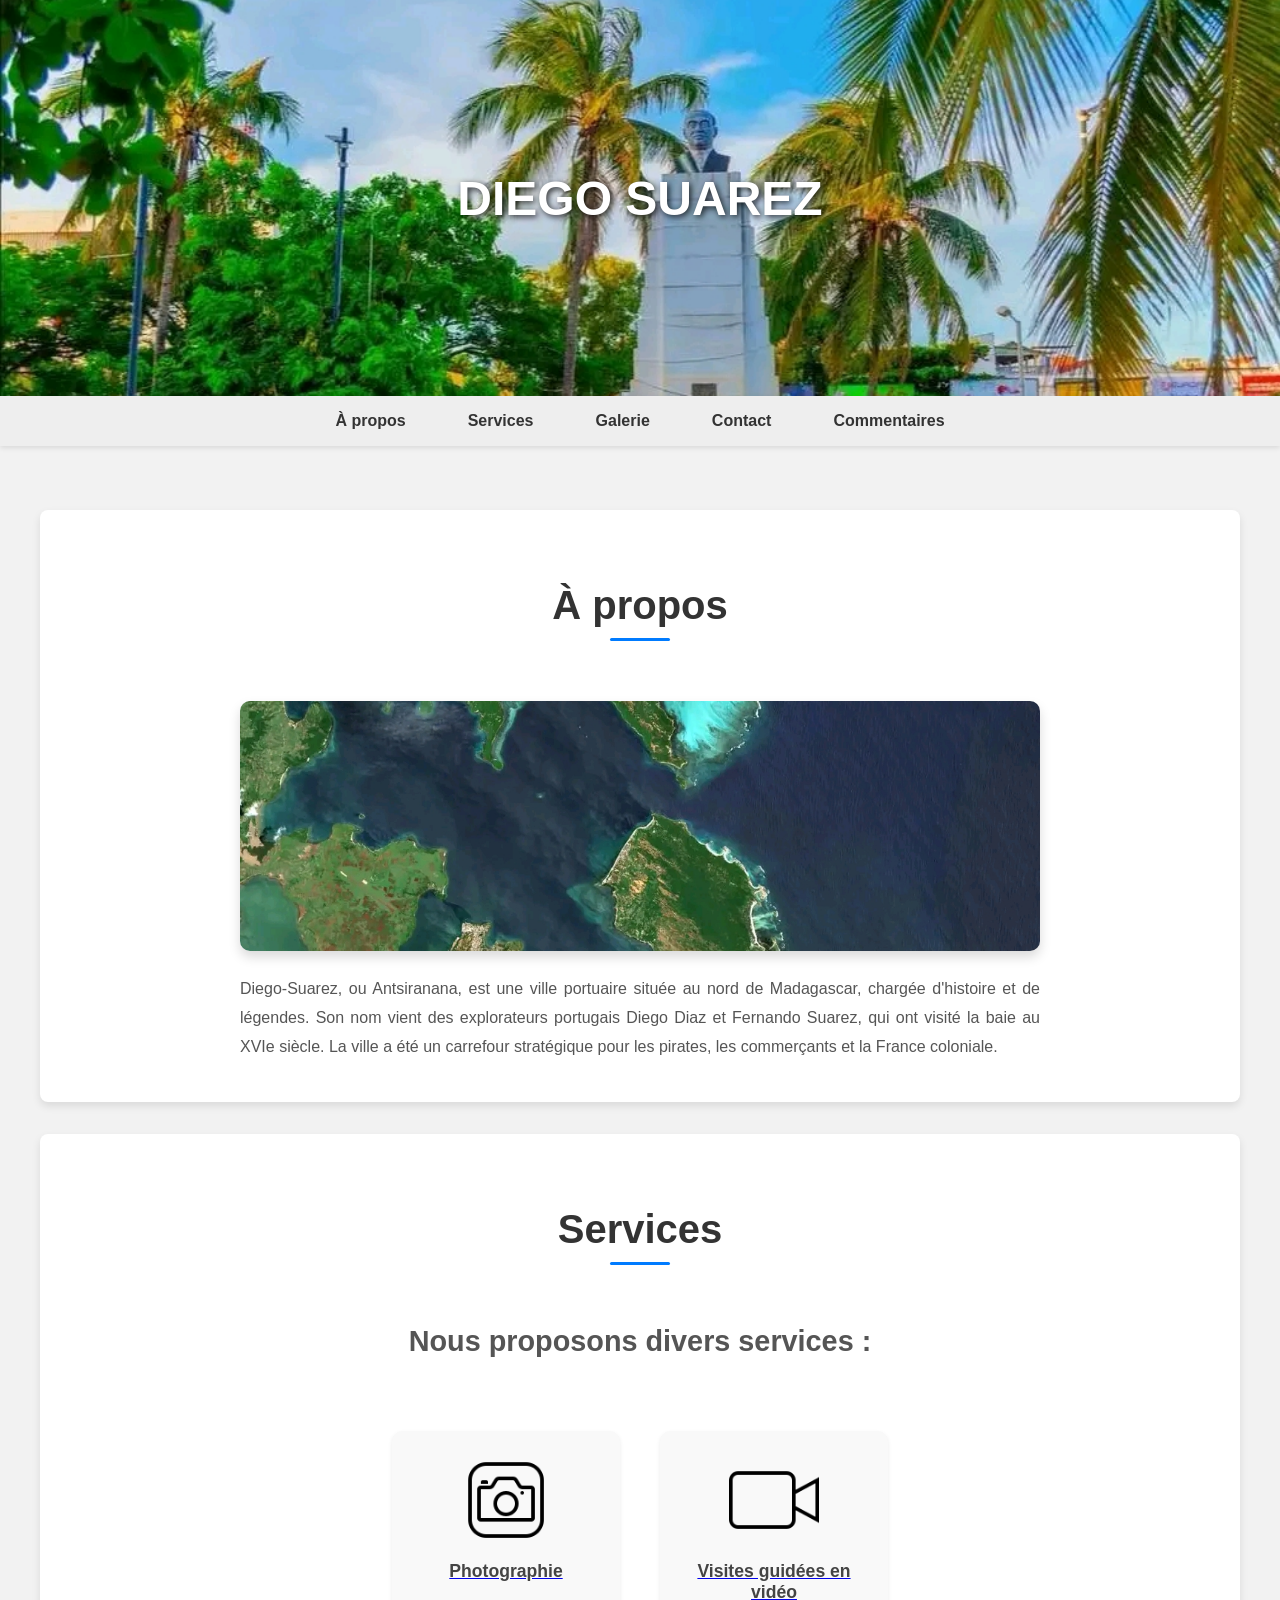
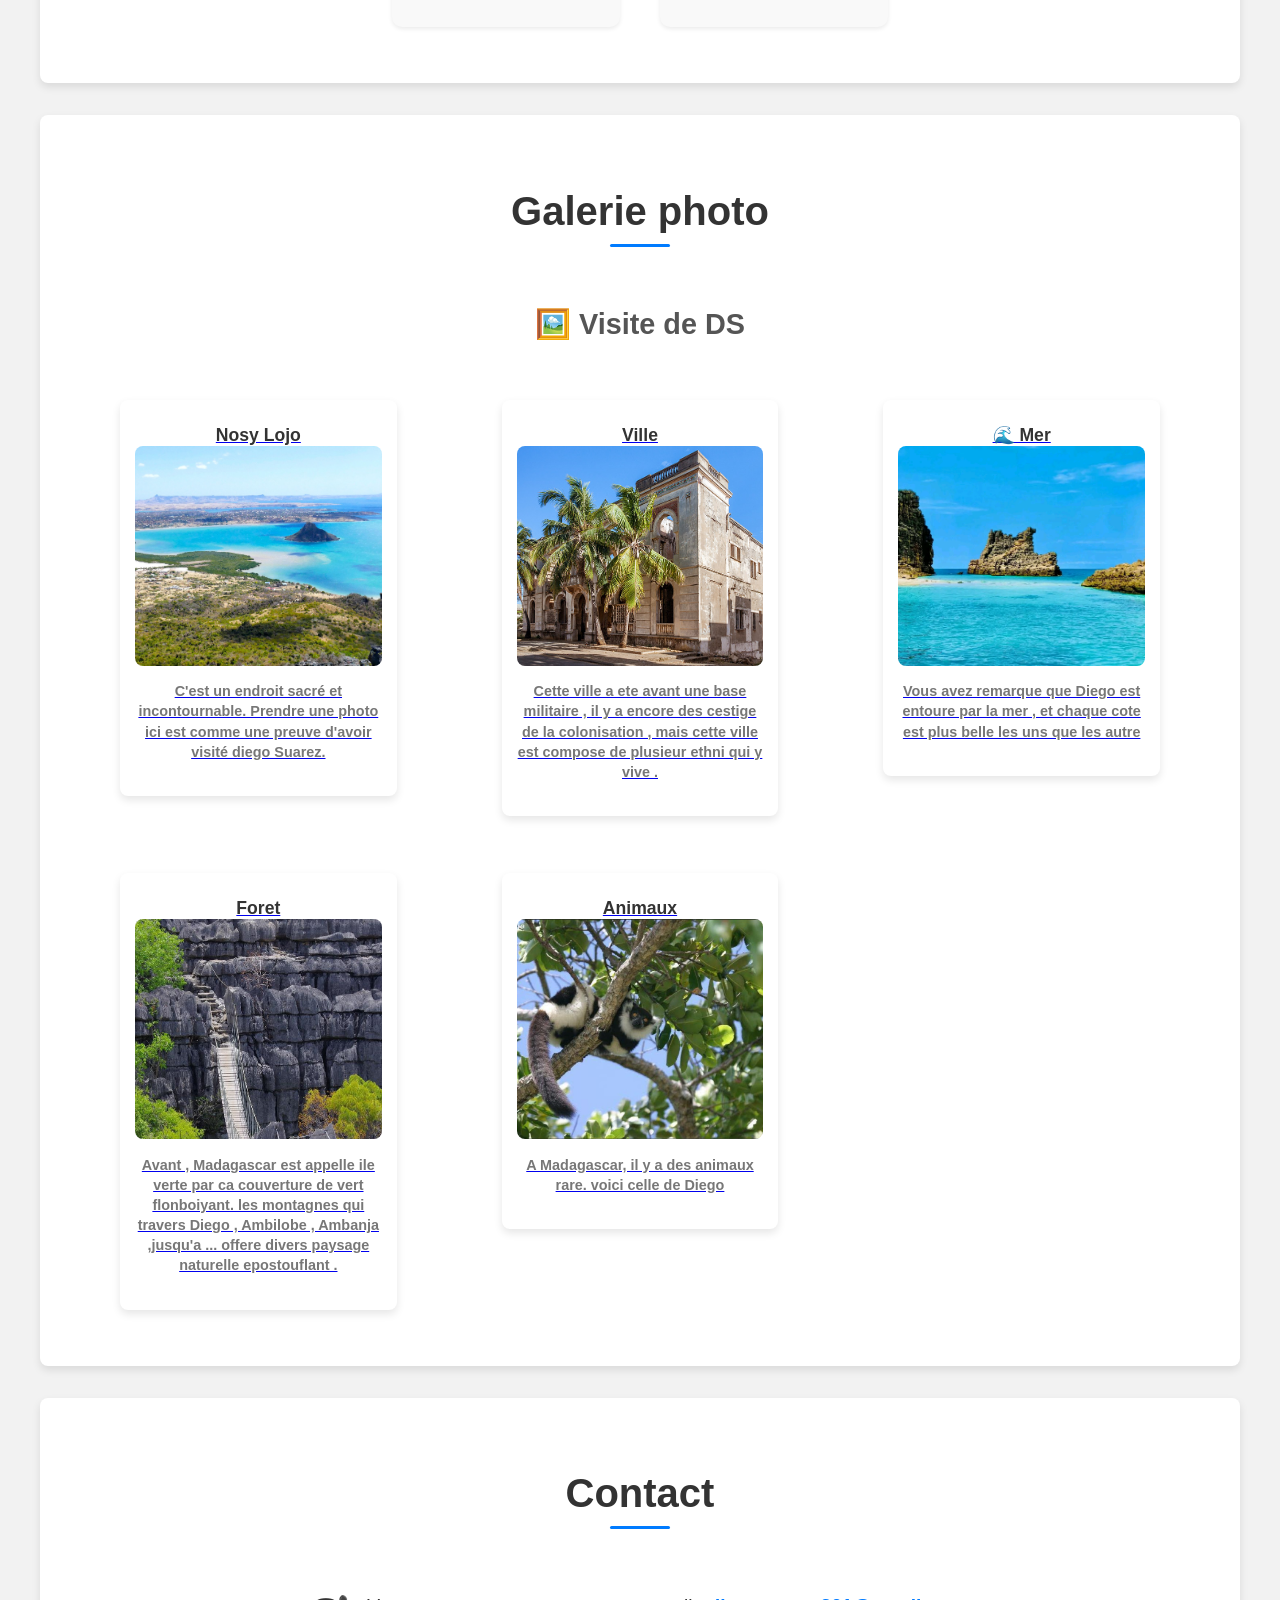
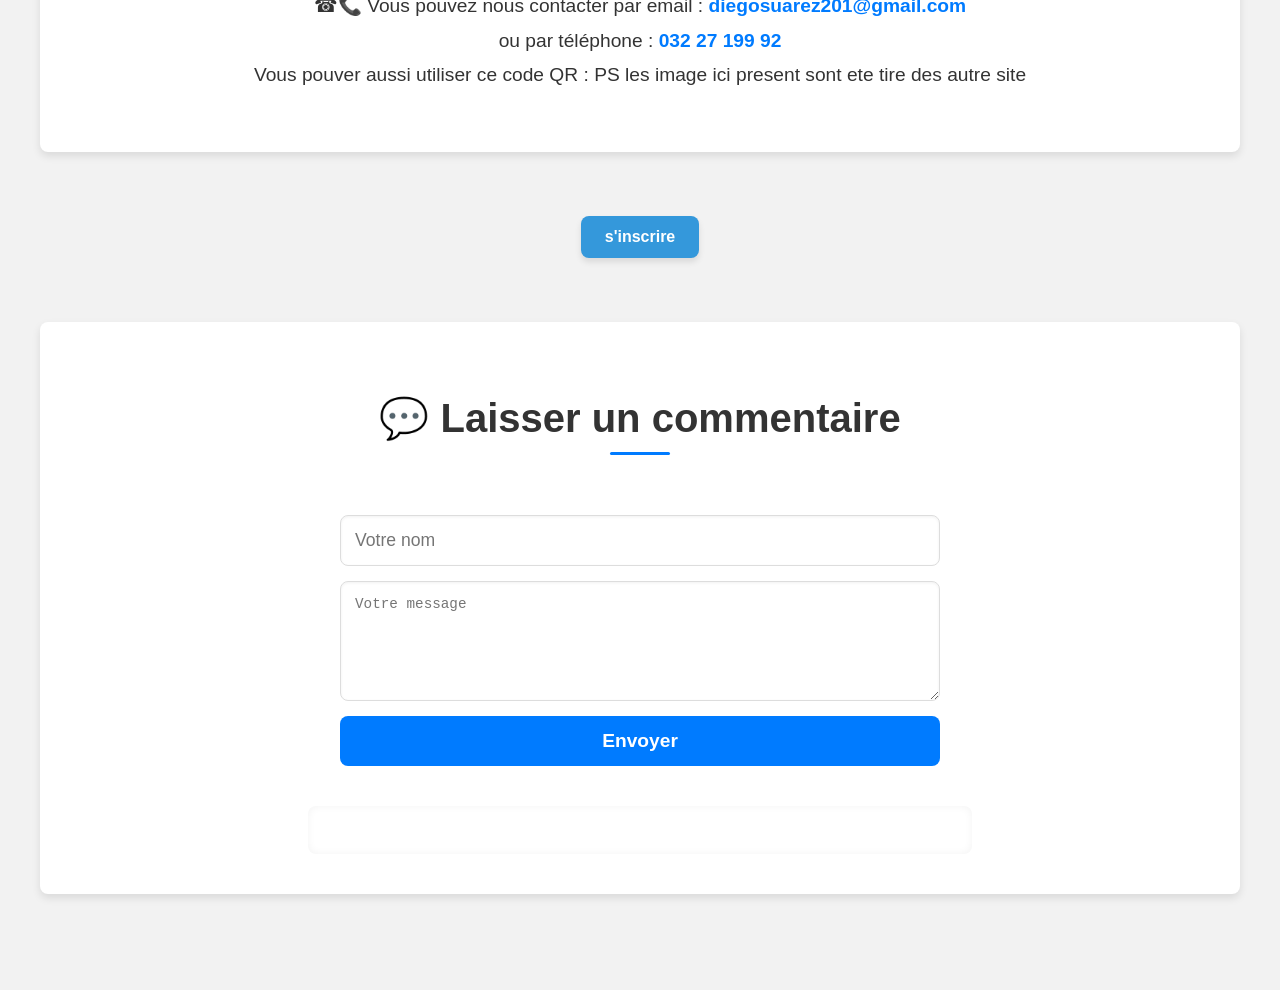
==== 1-index.html @ afa6a600 "first commit" ====
<!DOCTYPE html>
<html lang="fr">

<head>
    <meta charset="UTF-8">
    <meta name="viewport" content="width=device-width, initial-scale=1.0">
    <title>Galerie de Diego Suarez</title>
    <link rel="stylesheet" href="style.css">
</head>

<body>

    <header style="background-image: url('photo/Ville/jofre.jpg'); background-size: cover; background-position: center;">
        <h1>DIEGO SUAREZ</h1>
    </header>

    <nav>
        <a href="#about">À propos</a>
        <a href="#services">Services</a>
        <a href="#galerie">Galerie</a>
        <a href="#contact">Contact</a>
        <a href="#commentaires">Commentaires</a>
    </nav>

    <main class="container">

        <section id="about">
            <h2>À propos</h2>
                <img src="photo/Mape/mape.jpg" alt="la carte de DS vu de l'espace" class="about-image">
                    <p>Diego-Suarez, ou Antsiranana, est une ville portuaire située au nord de Madagascar,
                        chargée d'histoire et de légendes. 
                        Son nom vient des explorateurs portugais Diego Diaz et Fernando Suarez,
                        qui ont visité la baie au XVIe siècle. La ville a été un carrefour stratégique pour les pirates, 
                        les commerçants et la France coloniale. 
                    </p>
        </section>

        <section id="services">
            <h2>Services</h2>
            <h3>Nous proposons divers services :</h3>

            <div class="services-icons-grid">

                <div>
                    <a href="S-album.html"><img src="photo/logo/camera.png" alt="Appareil photo">
                        <p>Photographie</p>
                    </a>
                </div>

                <div>
                    <a href="S-video.html"><img src="photo/logo/video.png" alt="Vidéo">
                        <p>Visites guidées en vidéo</p>
                    </a>
                </div>
            </div>
        </section>

        <section id="galerie">
            <h2>Galerie photo</h2>
            <h3>🖼️ Visite de DS</h3>

            <div class="photo-grid">
                
                <a href="G-nosyLojo.html">
                    <figure>
                        <figcaption>Nosy Lojo</figcaption>
                            <img src="photo/Nosy_lojo/vue-de-loin.jpg" alt="Nosy Lojo" class="lightbox-img">
                                <h4>C'est un endroit sacré et incontournable. 
                                    Prendre une photo ici est comme une preuve d'avoir visité diego Suarez.
                                </h4>
                    </figure>
                </a>

                <a href="G-Ville basse.html">
                    <figure>
                        <figcaption>Ville</figcaption>
                            <img src="photo/Ville/1-Hotel-de-la-Marine.jpg" alt="Jofre" class="lightbox-img">
                                <h4>Cette ville a ete avant une base militaire , il y a encore des cestige de la colonisation ,
                                    mais cette ville est compose de plusieur ethni qui y vive .
                                </h4>
                    </figure>
                </a>

                <a href="G-mer.html">
                    <figure>
                        <figcaption>🌊 Mer</figcaption>
                            <img src="photo/Mer/Mer-d'Emerod.jpg" alt="Ramaina" class="lightbox-img">
                                <h4>Vous avez remarque que Diego est entoure par la mer , 
                                    et chaque cote est plus belle les uns que les autre
                                </h4>
                    </figure>
                </a>

                <a href="G-foret.html">
                    <figure>
                        <figcaption>Foret</figcaption>
                            <img src="photo/foret/route-vers-tsigy-rouge.jpg " alt="Ramaina" class="lightbox-img">
                                <h4>Avant , Madagascar est appelle ile verte par ca couverture de vert flonboiyant.
                                    les montagnes qui travers Diego , Ambilobe , Ambanja ,jusqu'a ... 
                                    offere divers paysage naturelle epostouflant .
                                </h4>
                    </figure>
                </a>

                <a href="G-animaux.html">
                    <figure>
                        <figcaption>Animaux</figcaption>
                            <img src="photo/Animaux/lemurien.jpg" alt="animaux" class="lightbox-img">
                                <h4>A Madagascar, il y a des animaux rare.
                                    voici celle de Diego 
                                </h4>
                    </figure>
                </a>

            </div>
        </section>

        <section id="contact">
            <h2 >Contact</h2>
                <p>☎📞 Vous pouvez nous contacter par email : <strong>diegosuarez201@gmail.com</strong><br>
                    ou par téléphone : <strong>032 27 199 92</strong><br>
                    Vous pouver aussi utiliser ce code QR :
                    PS les image ici present sont ete tire des autre site 
                </p>
        </section>

        <div class="container">
            <a href="2-insciption.html" class="button">s'inscrire</a>
        </div>

        

        <section id="commentaires">
            <h2>💬  Laisser un commentaire</h2>
                <form id="commentForm">
                    <input type="text" id="name" placeholder="Votre nom" required>
                    <textarea id="message" placeholder="Votre message" required></textarea>
                    <button type="submit">Envoyer</button>
                </form>
            <div id="commentList"></div>
        </section>
    </main>

    <div id="lightbox" class="lightbox">
        <span class="close">&times;</span>
        <img class="lightbox-content" id="lightbox-img">
    </div>

    <script src="script.js"></script>
</body>
</html>
---- style.css ----
/* ======= Style général ======= */
body {
    font-family: Arial, sans-serif;
    margin: 0;
    padding: 0;
    background: #f2f2f2;
    color: #333;
}

/* ======= En-tête ======= */
header {
    background-size: cover;
    background-position: center;
    color: white;
    padding: 3em 1em;
    text-align: center;
    height: 300px;
    display: flex;
    flex-direction: column;
    justify-content: center;
    align-items: center;
    box-shadow: 0 4px 8px rgba(0, 0, 0, 0.2);
}

header h1 {
    font-size: 3em;
    text-shadow: 2px 2px 6px rgba(0, 0, 0, 0.8);
    margin: 0;
}

/* ======= Navigation ======= */
nav {
    background: #eee;
    padding: 1em;
    text-align: center;
    box-shadow: 0 2px 5px rgba(0, 0, 0, 0.1);
    position: sticky;
    top: 0;
    z-index: 5;
}

nav a {
    margin: 0 1em;
    text-decoration: none;
    color: #333;
    font-weight: bold;
    padding: 0.5em 0.8em;
    border-radius: 5px;
    transition: background-color 0.3s ease, color 0.3s ease;
}

nav a:hover {
    background-color: #ddd;
    color: #007bff;
}

/* ======= Conteneur principal ======= */
.container {
    padding: 2em;
    max-width: 1200px;
    margin: 2em auto;
}

/* ======= Section générale ======= */
section {
    background: white;
    padding: 2.5em;
    margin-bottom: 2em;
    border-radius: 8px;
    box-shadow: 0 4px 8px rgba(0, 0, 0, 0.1);
}

section h2 {
    text-align: center;
    color: #333;
    margin-bottom: 1.5em;
    font-size: 2.5em;
    position: relative;
}

section h2::after {
    content: '';
    display: block;
    width: 60px;
    height: 3px;
    background: #007bff;
    margin: 10px auto 0;
    border-radius: 2px;
}

/* ======= À propos ======= */
#about {
    text-align: center;
}

.about-image {
    width: 100%;
    max-width: 800px;
    height: 250px;
    object-fit: cover;
    border-radius: 10px;
    box-shadow: 0 6px 12px rgba(0, 0, 0, 0.15);
    display: block;
    margin: 1.5em auto;
}

#about p {
    line-height: 1.8;
    text-align: justify;
    max-width: 800px;
    margin: 1.5em auto 0;
    padding: 0 1em;
    color: #555;
}

/* ======= Services ======= */
#services h3 {
    text-align: center;
    color: #555;
    margin-bottom: 2em;
    font-size: 1.8em;
}

.services-icons-grid {
    display: flex;
    justify-content: center;
    flex-wrap: wrap;
    gap: 40px;
    padding: 1em 0;
}

.services-icons-grid > div {
    flex-basis: 180px;
    text-align: center;
    padding: 1.5em;
    border-radius: 10px;
    background: #f9f9f9;
    box-shadow: 0 2px 4px rgba(0, 0, 0, 0.08);
    transition: transform 0.3s ease, box-shadow 0.3s ease, background-color 0.3s ease;
    cursor: pointer;
}

.services-icons-grid > div:hover {
    transform: translateY(-8px);
    box-shadow: 0 10px 20px rgba(0, 0, 0, 0.15);
    background-color: #eef;
}

.services-icons-grid img {
    width: 90px;
    height: 90px;
    object-fit: contain;
    margin-bottom: 12px;
}

.services-icons-grid p {
    margin: 0;
    font-weight: bold;
    color: #444;
    font-size: 1.1em;
}

/* ======= Galerie ======= */
#galerie h3 {
    text-align: center;
    color: #555;
    margin-bottom: 1.5em;
    font-size: 1.8em;
}

.photo-grid {
    display: grid;
    grid-template-columns: repeat(auto-fit, minmax(280px, 1fr));
    gap: 25px;
}

figure {
    background: white;
    border-radius: 8px;
    padding: 15px;
    text-align: center;
    box-shadow: 0 4px 8px rgba(0, 0, 0, 0.1);
    transition: transform 0.3s ease, box-shadow 0.3s ease;
    overflow: hidden;
}

figure:hover {
    transform: translateY(-8px);
    box-shadow: 0 10px 20px rgba(0, 0, 0, 0.15);
}

figure img {
    width: 100%;
    border-radius: 8px;
    height: 220px;
    object-fit: cover;
    cursor: pointer;
    transition: transform 0.3s ease;
}

figure img:hover {
    transform: scale(1.05);
}

figcaption {
    font-weight: bold;
    color: #333;
    margin-top: 10px;
    font-size: 1.1em;
}

figure h4 {
    font-size: 0.9em;
    color: #777;
    margin-top: 0.8em;
    line-height: 1.4;
}

/* ======= Lightbox ======= */
.lightbox {
    display: none;
    position: fixed;
    z-index: 100;
    padding-top: 60px;
    left: 0;
    top: 0;
    width: 100%;
    height: 100%;
    background: rgba(0, 0, 0, 0.95);
    text-align: center;
}

.lightbox-content {
    margin: auto;
    max-width: 90%;
    max-height: 85%;
    display: block;
    object-fit: contain;
}

.close {
    position: absolute;
    top: 20px;
    right: 40px;
    font-size: 45px;
    color: white;
    cursor: pointer;
    transition: color 0.3s ease;
}

.close:hover {
    color: #007bff;
}

/* ======= Contact ======= */
#contact p {
    text-align: center;
    font-size: 1.2em;
    line-height: 1.8;
}

#contact strong {
    color: #007bff;
}

/* ======= Commentaires ======= */
#commentForm {
    margin-top: 1.5em;
    display: flex;
    flex-direction: column;
    gap: 15px;
    max-width: 600px;
    margin-left: auto;
    margin-right: auto;
}

#commentForm input,
#commentForm textarea {
    padding: 14px;
    font-size: 1.1em;
    border-radius: 8px;
    border: 1px solid #ddd;
    box-shadow: inset 0 1px 3px rgba(0, 0, 0, 0.06);
    width: 100%;
    box-sizing: border-box;
}

#commentForm textarea {
    resize: vertical;
    min-height: 120px;
}

#commentForm button {
    padding: 14px;
    background: #007bff;
    color: white;
    border: none;
    border-radius: 8px;
    cursor: pointer;
    font-size: 1.2em;
    font-weight: bold;
    transition: background-color 0.3s ease, transform 0.2s ease;
}

#commentForm button:hover {
    background-color: #0056b3;
    transform: translateY(-2px);
}

#commentList {
    margin-top: 2.5em;
    background: white;
    padding: 1.5em 2em;
    border-radius: 8px;
    box-shadow: inset 0 0 8px rgba(0, 0, 0, 0.05);
    max-width: 600px;
    margin-left: auto;
    margin-right: auto;
}

.comment {
    border-bottom: 1px solid #eee;
    padding: 1em 0;
    font-size: 0.98em;
    color: #444;
}

.comment:last-child {
    border-bottom: none;
}

.comment strong {
    color: #007bff;
}

/* ======= Responsive ======= */
@media (max-width: 992px) {
    header h1 {
        font-size: 2.5em;
    }

    nav a {
        margin: 0 0.8em;
        padding: 0.5em 0.6em;
        font-size: 0.9em;
    }

    section {
        padding: 2em;
    }

    section h2 {
        font-size: 2em;
    }

    .about-image {
        height: 200px;
    }

    #about p {
        font-size: 0.95em;
    }

    .services-icons-grid {
        gap: 25px;
    }

    .services-icons-grid > div {
        flex-basis: 140px;
    }

    .services-icons-grid img {
        width: 70px;
        height: 70px;
    }

    figure {
        padding: 10px;
    }

    figure img {
        height: 180px;
    }
}
.container {
  text-align: center; /* Centers inline-level content */
}

/* Your existing .button CSS */
.button {
  display: inline-block;
  padding: 12px 24px;
  background-color: #3498db; /* Bleu */
  color: white;
  text-decoration: none;
  font-size: 16px;
  font-weight: bold;
  border-radius: 8px;
  transition: background-color 0.3s ease, transform 0.2s ease;
  box-shadow: 0 4px 6px rgba(0, 0, 0, 0.1);
}

.button:hover {
  background-color: #2980b9; /* Bleu plus foncé */
  transform: scale(1.05);
}

.button:active {
  background-color: #1f618d;
  transform: scale(0.98);
}
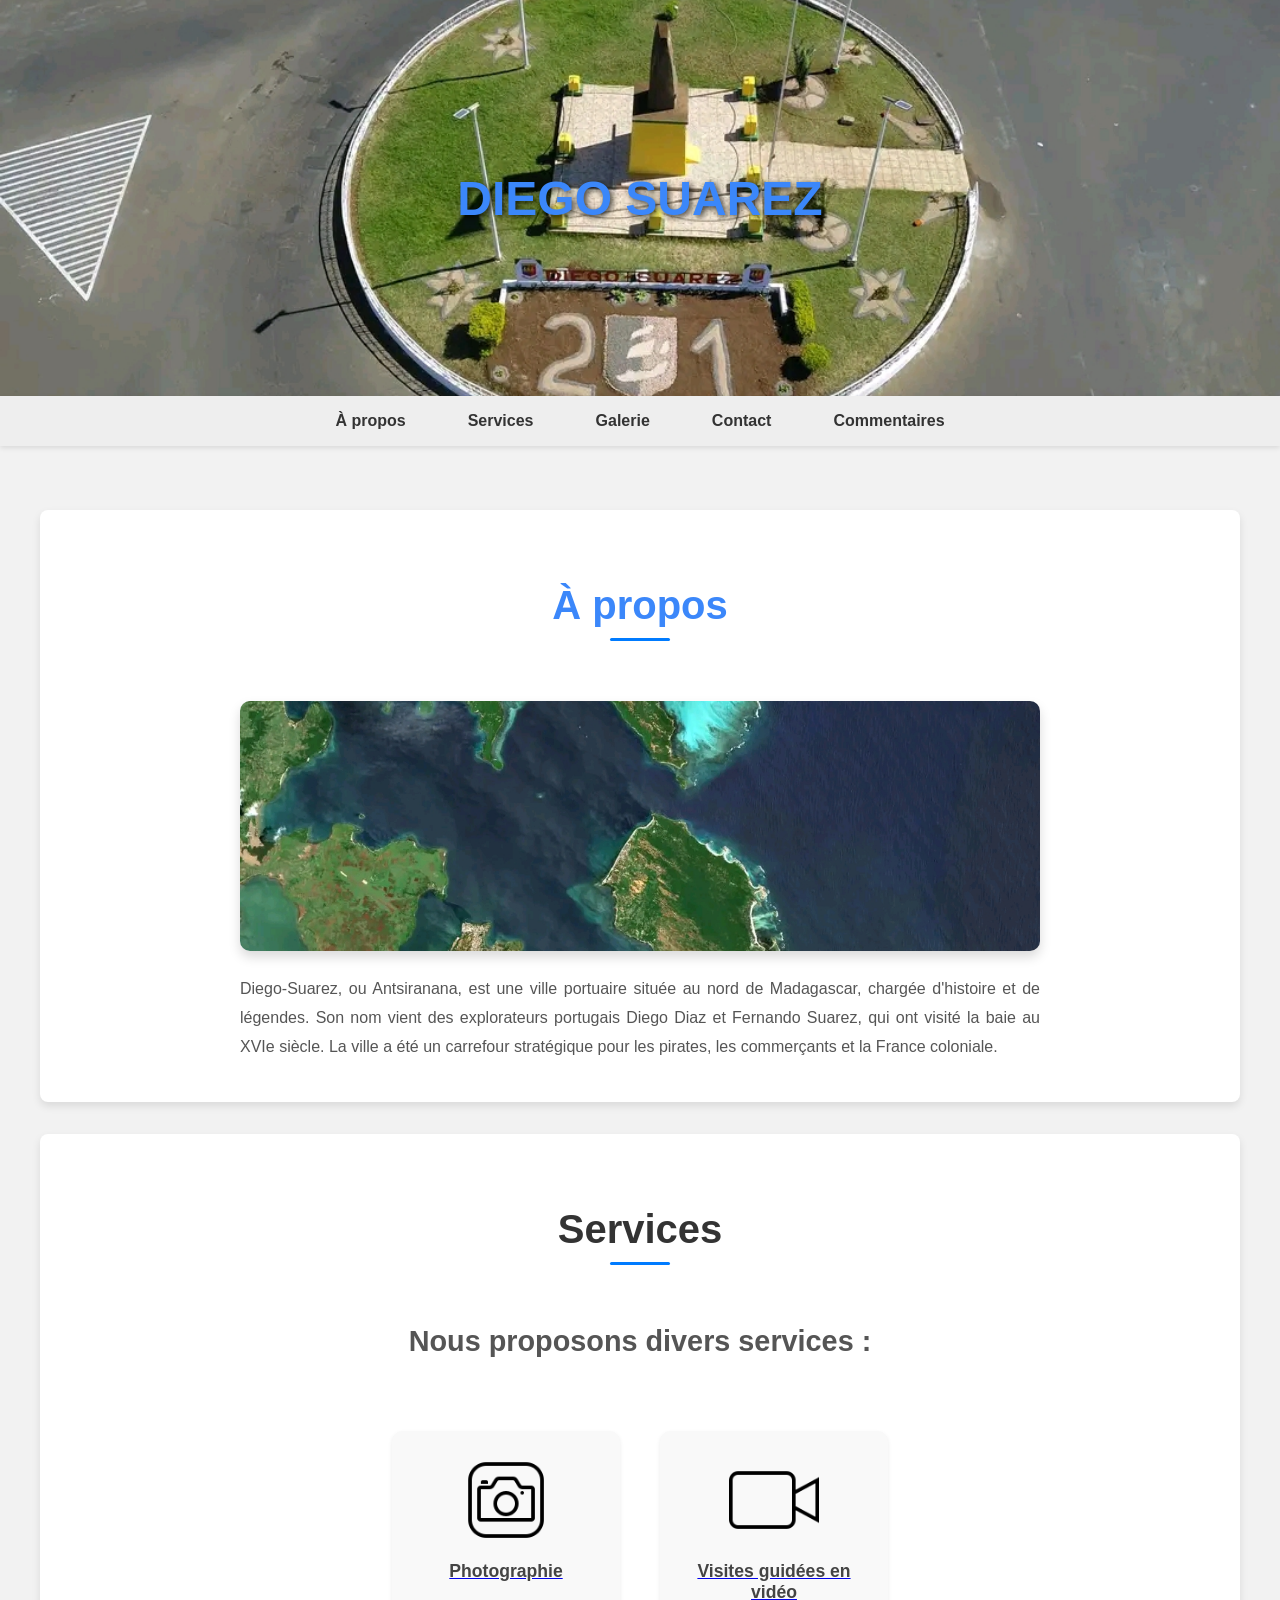
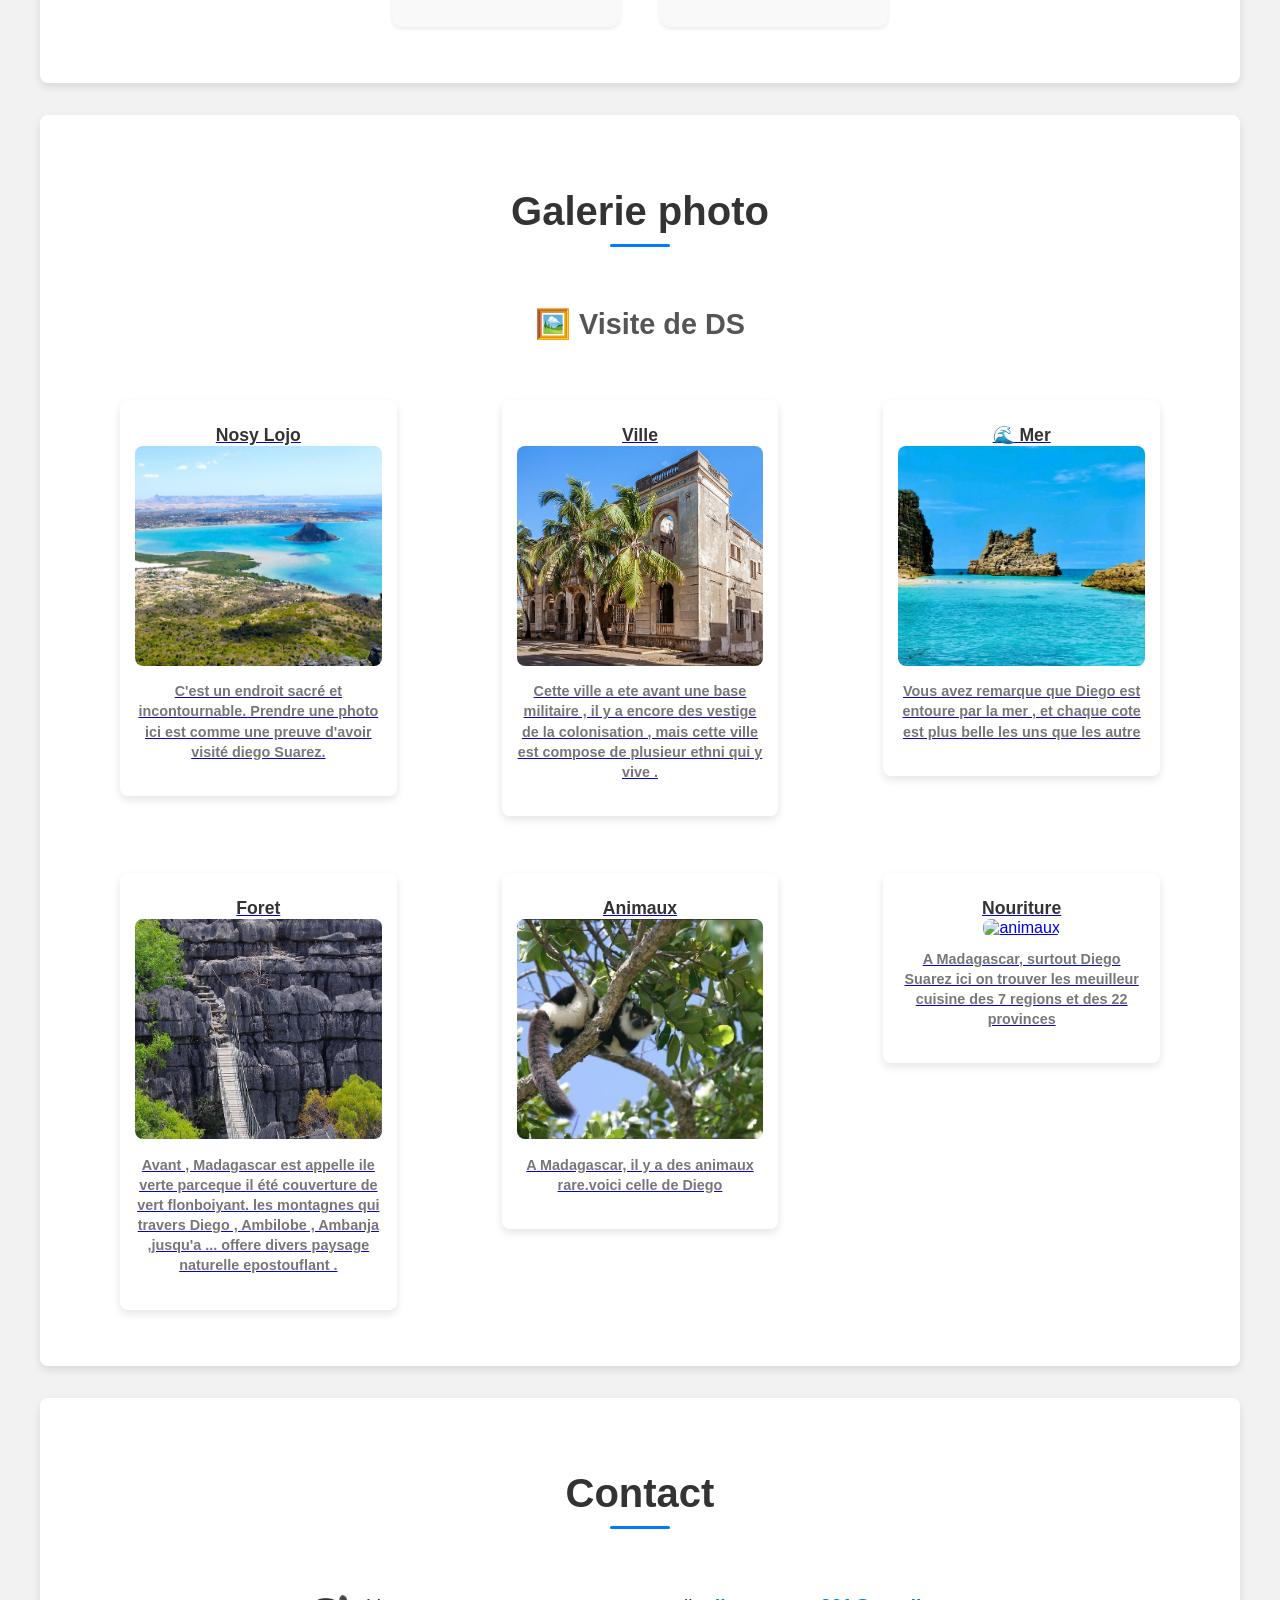
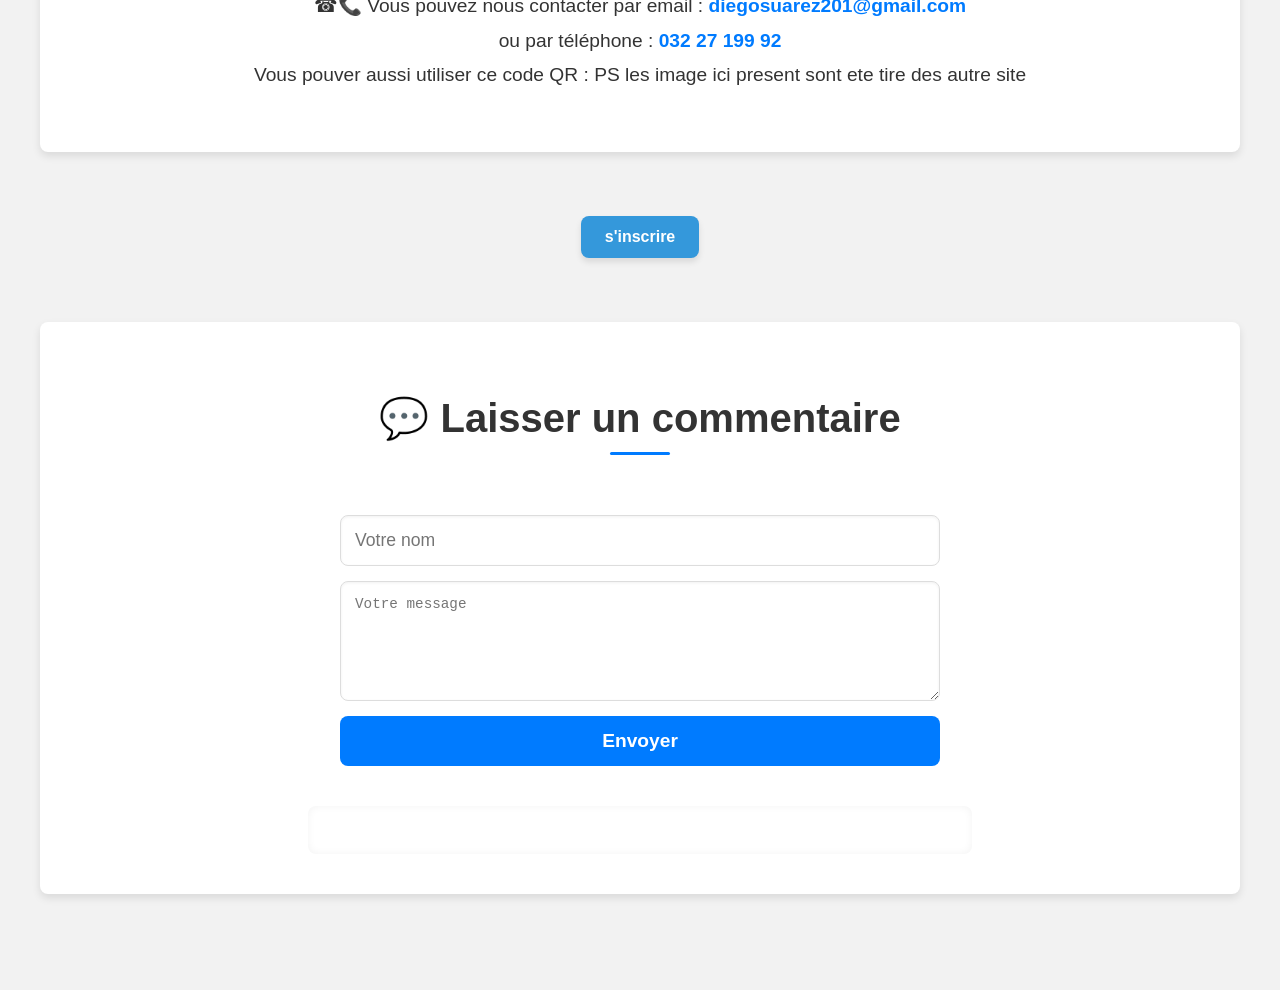
==== commit 050373aa: "la nouvelle page nouriture" ====
--- a/1-index.html
+++ b/1-index.html
@@ -10,7 +10,7 @@
 
 <body>
 
-    <header style="background-image: url('photo/Ville/jofre.jpg'); background-size: cover; background-position: center;">
+    <header style="background-image: url('photo/Ville//1749885660310.jpg'); background-size: cover; background-position: center; color: #3b87fa;">
         <h1>DIEGO SUAREZ</h1>
     </header>
 
@@ -25,7 +25,7 @@
     <main class="container">
 
         <section id="about">
-            <h2>À propos</h2>
+            <h2 style="color: #3b87fa;">À propos</h2>
                 <img src="photo/Mape/mape.jpg" alt="la carte de DS vu de l'espace" class="about-image">
                     <p>Diego-Suarez, ou Antsiranana, est une ville portuaire située au nord de Madagascar,
                         chargée d'histoire et de légendes. 
@@ -36,7 +36,7 @@
         </section>
 
         <section id="services">
-            <h2>Services</h2>
+            <h2 >Services</h2>
             <h3>Nous proposons divers services :</h3>
 
             <div class="services-icons-grid">
@@ -75,7 +75,7 @@
                     <figure>
                         <figcaption>Ville</figcaption>
                             <img src="photo/Ville/1-Hotel-de-la-Marine.jpg" alt="Jofre" class="lightbox-img">
-                                <h4>Cette ville a ete avant une base militaire , il y a encore des cestige de la colonisation ,
+                                <h4>Cette ville a ete avant une base militaire , il y a encore des vestige de la colonisation ,
                                     mais cette ville est compose de plusieur ethni qui y vive .
                                 </h4>
                     </figure>
@@ -95,7 +95,7 @@
                     <figure>
                         <figcaption>Foret</figcaption>
                             <img src="photo/foret/route-vers-tsigy-rouge.jpg " alt="Ramaina" class="lightbox-img">
-                                <h4>Avant , Madagascar est appelle ile verte par ca couverture de vert flonboiyant.
+                                <h4>Avant , Madagascar est appelle ile verte parceque il été couverture de vert flonboiyant.
                                     les montagnes qui travers Diego , Ambilobe , Ambanja ,jusqu'a ... 
                                     offere divers paysage naturelle epostouflant .
                                 </h4>
@@ -106,8 +106,16 @@
                     <figure>
                         <figcaption>Animaux</figcaption>
                             <img src="photo/Animaux/lemurien.jpg" alt="animaux" class="lightbox-img">
-                                <h4>A Madagascar, il y a des animaux rare.
-                                    voici celle de Diego 
+                                <h4>A Madagascar, il y a des animaux rare.voici celle de Diego </h4>
+                    </figure>
+                </a>
+
+                <a href="G-nouriture.html">
+                    <figure>
+                        <figcaption>Nouriture</figcaption>
+                            <img src="photo/Nouriture/mayo.jpg" alt="animaux" class="lightbox-img">
+                                <h4>A Madagascar, surtout Diego Suarez ici on trouver les meuilleur
+                                    cuisine des 7 regions et des 22 provinces
                                 </h4>
                     </figure>
                 </a>
--- a/style.css
+++ b/style.css
@@ -129,7 +129,7 @@
     padding: 1em 0;
 }
 
-.services-icons-grid > div {
+.services-icons-grid>div {
     flex-basis: 180px;
     text-align: center;
     padding: 1.5em;
@@ -140,7 +140,7 @@
     cursor: pointer;
 }
 
-.services-icons-grid > div:hover {
+.services-icons-grid>div:hover {
     transform: translateY(-8px);
     box-shadow: 0 10px 20px rgba(0, 0, 0, 0.15);
     background-color: #eef;
@@ -365,7 +365,7 @@
         gap: 25px;
     }
 
-    .services-icons-grid > div {
+    .services-icons-grid>div {
         flex-basis: 140px;
     }
 
@@ -382,30 +382,34 @@
         height: 180px;
     }
 }
+
 .container {
-  text-align: center; /* Centers inline-level content */
+    text-align: center;
+    /* Centers inline-level content */
 }
 
 /* Your existing .button CSS */
 .button {
-  display: inline-block;
-  padding: 12px 24px;
-  background-color: #3498db; /* Bleu */
-  color: white;
-  text-decoration: none;
-  font-size: 16px;
-  font-weight: bold;
-  border-radius: 8px;
-  transition: background-color 0.3s ease, transform 0.2s ease;
-  box-shadow: 0 4px 6px rgba(0, 0, 0, 0.1);
+    display: inline-block;
+    padding: 12px 24px;
+    background-color: #3498db;
+    /* Bleu */
+    color: white;
+    text-decoration: none;
+    font-size: 16px;
+    font-weight: bold;
+    border-radius: 8px;
+    transition: background-color 0.3s ease, transform 0.2s ease;
+    box-shadow: 0 4px 6px rgba(0, 0, 0, 0.1);
 }
 
 .button:hover {
-  background-color: #2980b9; /* Bleu plus foncé */
-  transform: scale(1.05);
+    background-color: #2980b9;
+    /* Bleu plus foncé */
+    transform: scale(1.05);
 }
 
 .button:active {
-  background-color: #1f618d;
-  transform: scale(0.98);
+    background-color: #1f618d;
+    transform: scale(0.98);
 }
